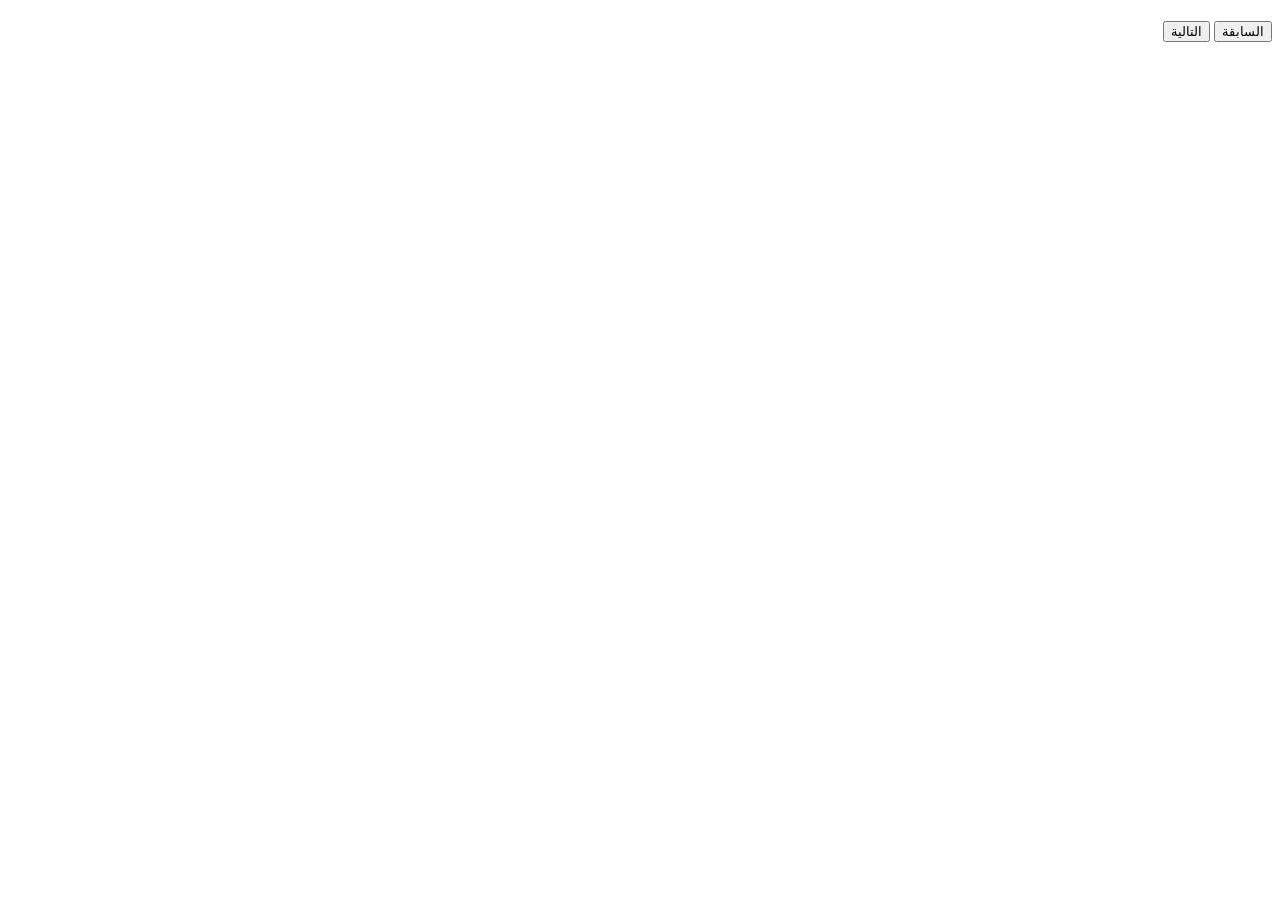
==== presenter.html @ 0b34e000 "Add files via upload" ====
<!doctype html>
<html lang="ar" dir="rtl">
<head>
  <meta charset="utf-8">
  <meta name="viewport" content="width=device-width, initial-scale=1">
  <title>ملاحظات المتحدّث | Behind the Algorithm</title>
  <link rel="stylesheet" href="assets/fonts/cairo.css">
  <link rel="stylesheet" href="css/main.css">
  <script defer src="js/slides-data.js"></script>
  <script defer src="js/presenter.js"></script>
</head>
<body class="presenter-page">
  <main class="presenter-wrap">
    <div class="counter" id="presenter-counter" dir="ltr"></div>
    <h1 id="presenter-title"></h1>
    <p id="presenter-notes"></p>
    <nav class="presenter-transport" aria-label="التنقل بين الشرائح">
      <button type="button" class="panel-button" id="presenter-prev">السابقة</button>
      <button type="button" class="panel-button" id="presenter-next">التالية</button>
    </nav>
    <noscript><p>فعّل JavaScript لعرض الملاحظات.</p></noscript>
  </main>
</body>
</html>
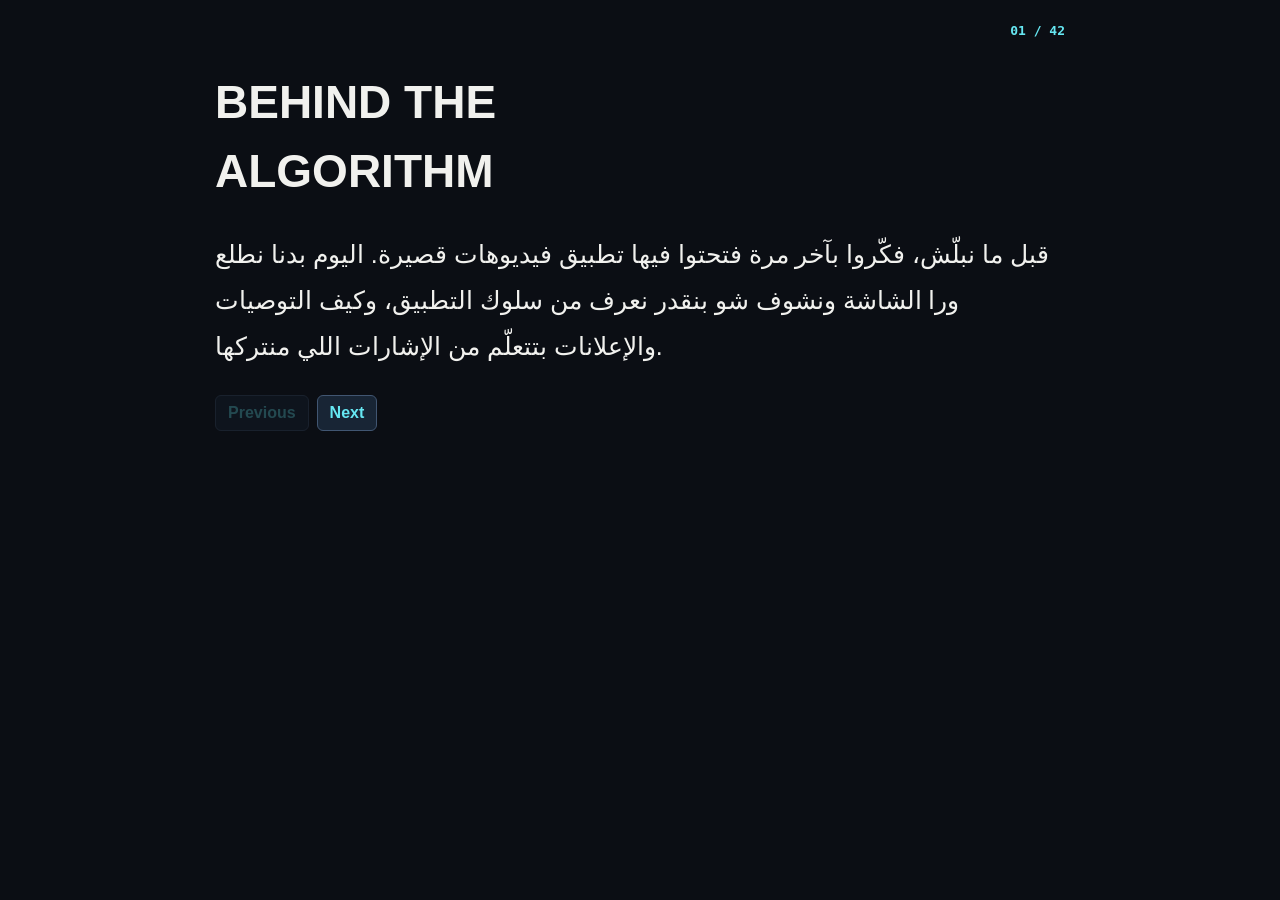
==== commit 7510a542: "Add files via upload" ====
--- a/presenter.html
+++ b/presenter.html
@@ -1,24 +1,23 @@
-<!doctype html>
-<html lang="ar" dir="rtl">
-<head>
-  <meta charset="utf-8">
-  <meta name="viewport" content="width=device-width, initial-scale=1">
-  <title>ملاحظات المتحدّث | Behind the Algorithm</title>
-  <link rel="stylesheet" href="assets/fonts/cairo.css">
-  <link rel="stylesheet" href="css/main.css">
-  <script defer src="js/slides-data.js"></script>
-  <script defer src="js/presenter.js"></script>
-</head>
-<body class="presenter-page">
-  <main class="presenter-wrap">
-    <div class="counter" id="presenter-counter" dir="ltr"></div>
-    <h1 id="presenter-title"></h1>
-    <p id="presenter-notes"></p>
-    <nav class="presenter-transport" aria-label="التنقل بين الشرائح">
-      <button type="button" class="panel-button" id="presenter-prev">السابقة</button>
-      <button type="button" class="panel-button" id="presenter-next">التالية</button>
-    </nav>
-    <noscript><p>فعّل JavaScript لعرض الملاحظات.</p></noscript>
-  </main>
-</body>
-</html>
+<!doctype html>
+<html lang="en">
+<head>
+  <meta charset="utf-8">
+  <meta name="viewport" content="width=device-width, initial-scale=1">
+  <title>Speaker notes | Behind the Algorithm</title>
+  <link rel="stylesheet" href="css/main.css">
+  <script defer src="js/slides-data.js"></script>
+  <script defer src="js/presenter.js"></script>
+</head>
+<body class="presenter-page">
+  <main class="presenter-wrap">
+    <div class="counter" id="presenter-counter"></div>
+    <h1 id="presenter-title"></h1>
+    <p id="presenter-notes"></p>
+    <nav class="presenter-transport" aria-label="Slide navigation">
+      <button type="button" class="panel-button" id="presenter-prev">Previous</button>
+      <button type="button" class="panel-button" id="presenter-next">Next</button>
+    </nav>
+    <noscript><p>Enable JavaScript to show speaker notes.</p></noscript>
+  </main>
+</body>
+</html>
--- a/css/main.css
+++ b/css/main.css
@@ -0,0 +1,301 @@
+:root {
+  color-scheme: dark;
+  --paper: #f1f1ee;
+  --muted: #aab5c4;
+  --dim: #758398;
+  --base: #0b0e14;
+  --surface: #121823;
+  --line: #283445;
+  --red: #ff5368;
+  --cyan: #66e7f2;
+  --sans: Cairo, Dubai, Tahoma, sans-serif;
+  --display: "Arial", "Helvetica Neue", sans-serif;
+  --mono: "Cascadia Mono", "SFMono-Regular", Consolas, monospace;
+  --toolbar-height: 56px;
+}
+* { box-sizing: border-box; }
+html, body { margin: 0; width: 100%; height: 100%; overflow: hidden; }
+body { background: #07090e; color: var(--paper); font: 400 16px/1.5 var(--sans); }
+button { font: inherit; color: inherit; cursor: pointer; }
+button:focus-visible { outline: 3px solid var(--cyan); outline-offset: 4px; }
+button:disabled { opacity: .27; cursor: default; }
+[hidden] { display: none !important; }
+.sr-only { position: absolute; width: 1px; height: 1px; overflow: hidden; clip-path: inset(50%); white-space: nowrap; }
+#presentation { position: relative; width: 100%; height: 100%; background: #07090e; }
+#viewport { position: absolute; inset: 0 0 calc(var(--toolbar-height) + env(safe-area-inset-bottom)) 0; overflow: hidden; }
+#presentation:fullscreen #viewport { inset: 0; }
+#stage {
+  --scale: .5;
+  position: absolute;
+  inset: 50% auto auto 50%;
+  width: 1600px;
+  height: 900px;
+  transform: translate(-50%, -50%) scale(var(--scale));
+  isolation: isolate;
+  overflow: hidden;
+  touch-action: pinch-zoom;
+  background: var(--base);
+}
+#slide, .slide { position: absolute; inset: 0; }
+.slide {
+  overflow: hidden;
+  background:
+    radial-gradient(ellipse at 12% 83%, #152131 0, transparent 44%),
+    radial-gradient(ellipse at 91% 0%, #24121d 0, transparent 46%),
+    var(--base);
+}
+.slide::before {
+  content: "";
+  position: absolute;
+  inset: 0;
+  opacity: .38;
+  background:
+    linear-gradient(90deg, #27324666 1px, transparent 1px),
+    linear-gradient(0deg, #27324666 1px, transparent 1px);
+  background-size: 64px 64px;
+  mask-image: linear-gradient(115deg, #000, transparent 63%);
+  pointer-events: none;
+}
+.slide::after {
+  position: absolute;
+  content: "";
+  inset: auto 76px 56px;
+  border-top: 1px solid #aab5c42c;
+  pointer-events: none;
+}
+.slide .enter { animation: appear .42s cubic-bezier(.2,.65,.22,1) both; }
+.slide .visual.enter { animation-delay: .075s; }
+@keyframes appear {
+  from { opacity: 0; transform: translateY(10px); }
+  to { opacity: 1; transform: translateY(0); }
+}
+.masthead {
+  position: absolute;
+  inset: 38px 76px auto;
+  display: flex;
+  align-items: center;
+  justify-content: space-between;
+  border-bottom: 1px solid #aab5c434;
+  padding-bottom: 17px;
+  z-index: 3;
+}
+.wordmark {
+  display: inline-flex; align-items: center; gap: 12px; padding: 0;
+  font: 650 14px/1 var(--mono); letter-spacing: .09em;
+  border: 0; background: none;
+}
+.wordmark svg { color: var(--red); }
+.chapter { color: var(--muted); font-size: 19px; font-weight: 700; line-height: 1.2; }
+.copy { position: absolute; z-index: 1; }
+.copy h1, .copy h2 { margin: 0; font-weight: 800; line-height: 1.17; letter-spacing: -.028em; }
+.copy bdi[lang="en"] { font-family: var(--display); letter-spacing: -.04em; }
+.copy p { margin: 20px 0 0; font-size: 28px; line-height: 1.45; font-weight: 600; color: var(--cyan); }
+.wide .copy { top: 112px; right: 76px; left: 76px; }
+.wide .copy h2 { font-size: 64px; }
+.wide .copy p { margin-top: 10px; font-size: 24px; }
+.visual { position: absolute; z-index: 1; }
+.wide .visual { inset: 255px 76px 80px; display: grid; place-items: center; }
+.wide .visual > svg, .split .visual > svg, .quote .visual > svg {
+  display: block; width: 100%; height: 100%; overflow: visible;
+}
+.wide[data-scene="engineering"] .visual { top: 280px; }
+.split .copy { width: 550px; right: 76px; top: 440px; transform: translateY(-50%); }
+.split .copy.enter { animation: split-in .42s cubic-bezier(.2,.65,.22,1) both; }
+@keyframes split-in {
+  from { opacity: 0; transform: translateY(calc(-50% + 10px)); }
+  to { opacity: 1; transform: translateY(-50%); }
+}
+.split .copy h2 { font-size: 72px; }
+.split .visual, .quote .visual { inset: 140px auto 102px 65px; width: 850px; }
+
+.art { position: absolute; inset: 0; overflow: hidden; }
+.art img { width: 100%; height: 100%; object-fit: cover; display: block; }
+.art::after {
+  content: ""; position: absolute; inset: 0;
+  background: linear-gradient(270deg, #080b11 1%, #080b11dc 28%, #080b1160 55%, transparent 75%),
+    linear-gradient(0deg, #070a11d9, transparent 34%, transparent 81%, #070a11bd);
+}
+.hero::before, .poster::before { display: none; }
+.hero .copy { top: 238px; right: 76px; width: 850px; }
+.hero h1, .quote h2 {
+  font-family: var(--display);
+  font-weight: 900;
+  line-height: .91;
+  letter-spacing: -.075em;
+  font-size: 111px;
+  text-align: right;
+}
+.hero h1::after, .poster h2::after {
+  content: ""; display: block; height: 5px; width: 76px; background: var(--red); margin-top: 34px;
+}
+.hero h1::after { margin-left: auto; }
+.hero .copy p { margin-top: 21px; color: var(--paper); font-size: 43px; }
+.credits {
+  position: absolute; right: 76px; bottom: 95px;
+  display: flex; gap: 41px;
+  color: var(--muted); font-size: 18px; z-index: 2;
+}
+.credits span { display: grid; gap: 3px; }
+.credits bdi { font: 600 20px/1.2 var(--display); color: var(--paper); }
+.poster .copy { top: 304px; right: 76px; width: 735px; }
+.poster .copy h2 { font-size: 91px; }
+.poster .copy p { font-size: 29px; color: var(--muted); }
+.poster[data-scene="reflection"] .copy { display: flex; flex-direction: column-reverse; gap: 18px; }
+.poster[data-scene="reflection"] .copy p { margin: 0; }
+.quote .copy { top: 287px; right: 76px; width: 690px; }
+.quote .copy h2 { font-size: 90px; }
+.quote em { color: var(--red); font-style: normal; }
+.closing .visual { inset: 106px 76px 78px; }
+.closing .copy { inset: 306px 76px auto; text-align: center; }
+.closing .copy h2 { font-size: 155px; }
+.closing .copy p { margin-top: 0; font-size: 37px; }
+
+.diagram { color: var(--paper); font: 650 24px var(--sans); }
+.diagram .mono { font-family: var(--mono); font-weight: 600; font-size: 19px; letter-spacing: .015em; }
+.diagram .small { font-size: 18px; }
+.diagram .tiny { font-size: 15px; }
+.diagram .big { font-size: 32px; font-weight: 800; }
+.diagram .display { font: 750 94px var(--mono); letter-spacing: -.065em; }
+.diagram .muted { fill: var(--muted); }
+.diagram .soft { fill: var(--dim); }
+.diagram .cyan { fill: var(--cyan); }
+.diagram .red { fill: var(--red); }
+.diagram .motion { opacity: .93; }
+.diagram .build-piece {
+  transform-box: fill-box; transform-origin: center;
+  animation: fan-out .8s cubic-bezier(.2,.6,.2,1) backwards;
+  animation-delay: var(--delay, 0ms);
+}
+@keyframes fan-out {
+  from { opacity: .12; transform: translate(var(--from-x, 0), var(--from-y, 0)) scale(.75); }
+}
+.diagram .time-arc { animation: trace-time 1.15s .15s cubic-bezier(.15,.55,.3,1) both; }
+.diagram .time-second { animation: highlight-time .65s .65s both; }
+@keyframes trace-time { from { stroke-dashoffset: 87; } to { stroke-dashoffset: 0; } }
+@keyframes highlight-time { from { opacity: .25; } to { opacity: 1; } }
+.diagram .feed-cards { animation: feed-shift 4.8s cubic-bezier(.65,.05,.35,1) infinite; }
+@keyframes feed-shift {
+  0%, 30% { transform: translateY(0); }
+  53%, 87% { transform: translateY(-175px); }
+  100% { transform: translateY(-350px); }
+}
+
+.demo { width: 100%; height: 100%; display: grid; grid-template-rows: minmax(0, 1fr) 56px; gap: 10px; }
+.demo svg { display: block; width: 100%; height: 100%; overflow: visible; }
+.demo-controls { display: flex; align-items: center; justify-content: center; gap: 12px; }
+.demo-controls [role="group"] { display: flex; align-items: center; gap: 8px; }
+.mobile-demos { display: none; }
+.demo-controls .separator { height: 30px; width: 1px; background: var(--line); margin: 0 5px; }
+.demo-button {
+  font-weight: 750; font-size: 20px; line-height: 1;
+  background: #131c29; border: 1px solid #364760; border-radius: 7px; padding: 11px 15px 13px;
+}
+.demo-button:hover { border-color: var(--muted); }
+.demo-button[aria-pressed="true"] { color: var(--cyan); border-color: var(--cyan); background: #152e37; }
+.demo-button:focus-visible { outline-offset: 3px; }
+.ranking-row { transition: transform .52s cubic-bezier(.25,.75,.18,1); }
+.interest-bar { transition: width .38s ease-out; }
+.query-dot, .query-vector { transition: transform .35s cubic-bezier(.2,.65,.2,1); }
+.candidate-dot { animation: candidate-in .45s both; }
+@keyframes candidate-in { from { opacity: 0; } }
+
+.toolbar {
+  position: absolute; bottom: 0; left: 0; right: 0;
+  height: calc(var(--toolbar-height) + env(safe-area-inset-bottom));
+  padding: 0 clamp(10px, 3vw, 52px) env(safe-area-inset-bottom);
+  display: grid; grid-template-columns: 1fr auto 1fr; align-items: center;
+  border-top: 1px solid #232b38; background: #0c1017; z-index: 5;
+}
+.toolbar-start, .transport, .chapter-progress { display: flex; align-items: center; gap: 8px; }
+.toolbar.resting:not(:hover):not(:focus-within) { opacity: 0; }
+.chapter-progress { flex-direction: row-reverse; justify-content: flex-start; }
+.control {
+  display: inline-grid; place-items: center;
+  width: 39px; height: 39px; padding: 0; border-radius: 6px;
+  border: 1px solid transparent; color: #bbc6d5; background: transparent; font-size: 24px; line-height: 1;
+}
+.control svg { width: 20px; height: 20px; stroke: currentColor; fill: none; stroke-width: 1.6; stroke-linecap: round; stroke-linejoin: round; }
+.control:not(:disabled):hover, .control[aria-pressed="true"] { color: var(--paper); background: #1b2533; border-color: #3b4b62; }
+.nav-control { border-color: #2d394b; background: #141c28; }
+.counter { min-width: 76px; color: var(--paper); text-align: center; font: 600 13px/1 var(--mono); }
+.chapter-jump {
+  width: 25px; height: 35px; padding: 0; background: transparent; border: 0;
+  display: grid; place-items: center;
+}
+.chapter-jump::before { content: ""; width: 20px; height: 3px; border-radius: 1px; background: #47566b; }
+.chapter-jump:hover::before { background: var(--paper); }
+.chapter-jump[aria-current="true"]::before { background: var(--red); }
+.progress { appearance: none; position: absolute; inset: 0 0 auto; height: 2px; border: 0; width: 100%; background: transparent; }
+.progress::-webkit-progress-bar { background: transparent; }
+.progress::-webkit-progress-value { background: var(--red); }
+.progress::-moz-progress-bar { background: var(--red); }
+
+.notes, #overview {
+  color: var(--paper); background: #121a26; border: 1px solid #40536b; border-radius: 12px;
+  box-shadow: 0 20px 80px #000a;
+}
+.notes {
+  position: absolute; z-index: 6; bottom: calc(var(--toolbar-height) + 12px + env(safe-area-inset-bottom));
+  left: 14px; width: min(530px, calc(100vw - 28px)); padding: 18px 22px 22px;
+  max-height: calc(100dvh - var(--toolbar-height) - 26px); overflow: auto;
+}
+.panel-head { display: flex; align-items: center; justify-content: space-between; gap: 18px; }
+.panel-head h2 { margin: 0; font-size: 23px; }
+.notes p { font-size: 17px; line-height: 1.8; margin: 12px 0 16px; }
+.panel-button {
+  background: #182535; border: 1px solid #415672; padding: 5px 12px; border-radius: 6px;
+  color: var(--cyan); font-weight: 700;
+}
+#overview { width: min(1100px, calc(100vw - 24px)); max-height: 85dvh; padding: 0 20px 20px; }
+#overview::backdrop { background: #04060bd4; }
+#overview .panel-head { position: sticky; top: 0; padding: 14px 0; background: #121a26; z-index: 1; }
+.overview-list { display: grid; grid-template-columns: repeat(auto-fit, minmax(min(100%, 210px), 1fr)); gap: 9px; }
+.overview-item {
+  text-align: right; background: #171f2d; color: var(--paper); border: 1px solid #36465c;
+  border-radius: 7px; padding: 10px 12px; display: grid; gap: 3px; align-content: center; min-height: 75px;
+}
+.overview-item:hover { border-color: var(--muted); }
+.overview-item[aria-current="true"] { border-color: var(--cyan); background: #17303d; }
+.overview-item span:first-child { color: var(--dim); font: 600 11px/1 var(--mono); }
+.overview-item span:last-child { font-weight: 700; line-height: 1.3; }
+.noscript { text-align: center; padding: 24px; }
+.fullscreen-help {
+  position: absolute; z-index: 7; bottom: calc(var(--toolbar-height) + 14px); left: 14px;
+  padding: 10px 14px; background: var(--surface); border: 1px solid var(--line); border-radius: 7px;
+}
+.presenter-page { min-height: 100dvh; overflow: auto; padding: 24px; background: var(--base); }
+.presenter-wrap { max-width: 850px; margin: auto; }
+.presenter-wrap h1 { font-size: clamp(24px, 5vw, 46px); margin-bottom: 16px; }
+.presenter-wrap p { font-size: clamp(18px, 3.5vw, 25px); line-height: 1.85; }
+.presenter-wrap .counter { text-align: right; color: var(--cyan); }
+.presenter-transport { display: flex; gap: 8px; margin-top: 24px; }
+
+@media (max-width: 570px) {
+  :root { --toolbar-height: 61px; }
+  .toolbar { grid-template-columns: 1fr auto 1fr; padding-inline: 6px; }
+  .toolbar-start, .transport { gap: 3px; }
+  .control { width: 38px; height: 42px; }
+  .counter { min-width: 58px; font-size: 12px; }
+  .chapter-progress { gap: 2px; }
+  .chapter-jump { width: 12px; }
+  .chapter-jump::before { width: 9px; }
+}
+@media (max-width: 350px) { .chapter-progress { visibility: hidden; } }
+@media (orientation: portrait) and (max-width: 650px) {
+  .has-demo #viewport, #presentation:fullscreen.has-demo #viewport {
+    bottom: calc(var(--toolbar-height) + 148px + env(safe-area-inset-bottom));
+  }
+  .mobile-demos {
+    display: flex; flex-wrap: wrap; justify-content: center; align-content: center; gap: 7px;
+    --half-room: calc((100% - var(--toolbar-height) - 148px - env(safe-area-inset-bottom)) / 2);
+    position: absolute; inset: calc(var(--half-room) + min(28.125vw, var(--half-room)) + 10px) 10px auto;
+    min-height: 108px; z-index: 4;
+  }
+  .mobile-demos .demo-button { font-size: 14px; min-height: 44px; padding: 7px 10px; }
+  .has-demo .demo-controls { visibility: hidden; }
+}
+@media (prefers-reduced-motion: reduce) {
+  *, *::before, *::after { animation-duration: .001ms !important; animation-delay: 0ms !important; animation-iteration-count: 1 !important; transition-duration: .001ms !important; }
+  .diagram .motion { display: none; }
+}
+
